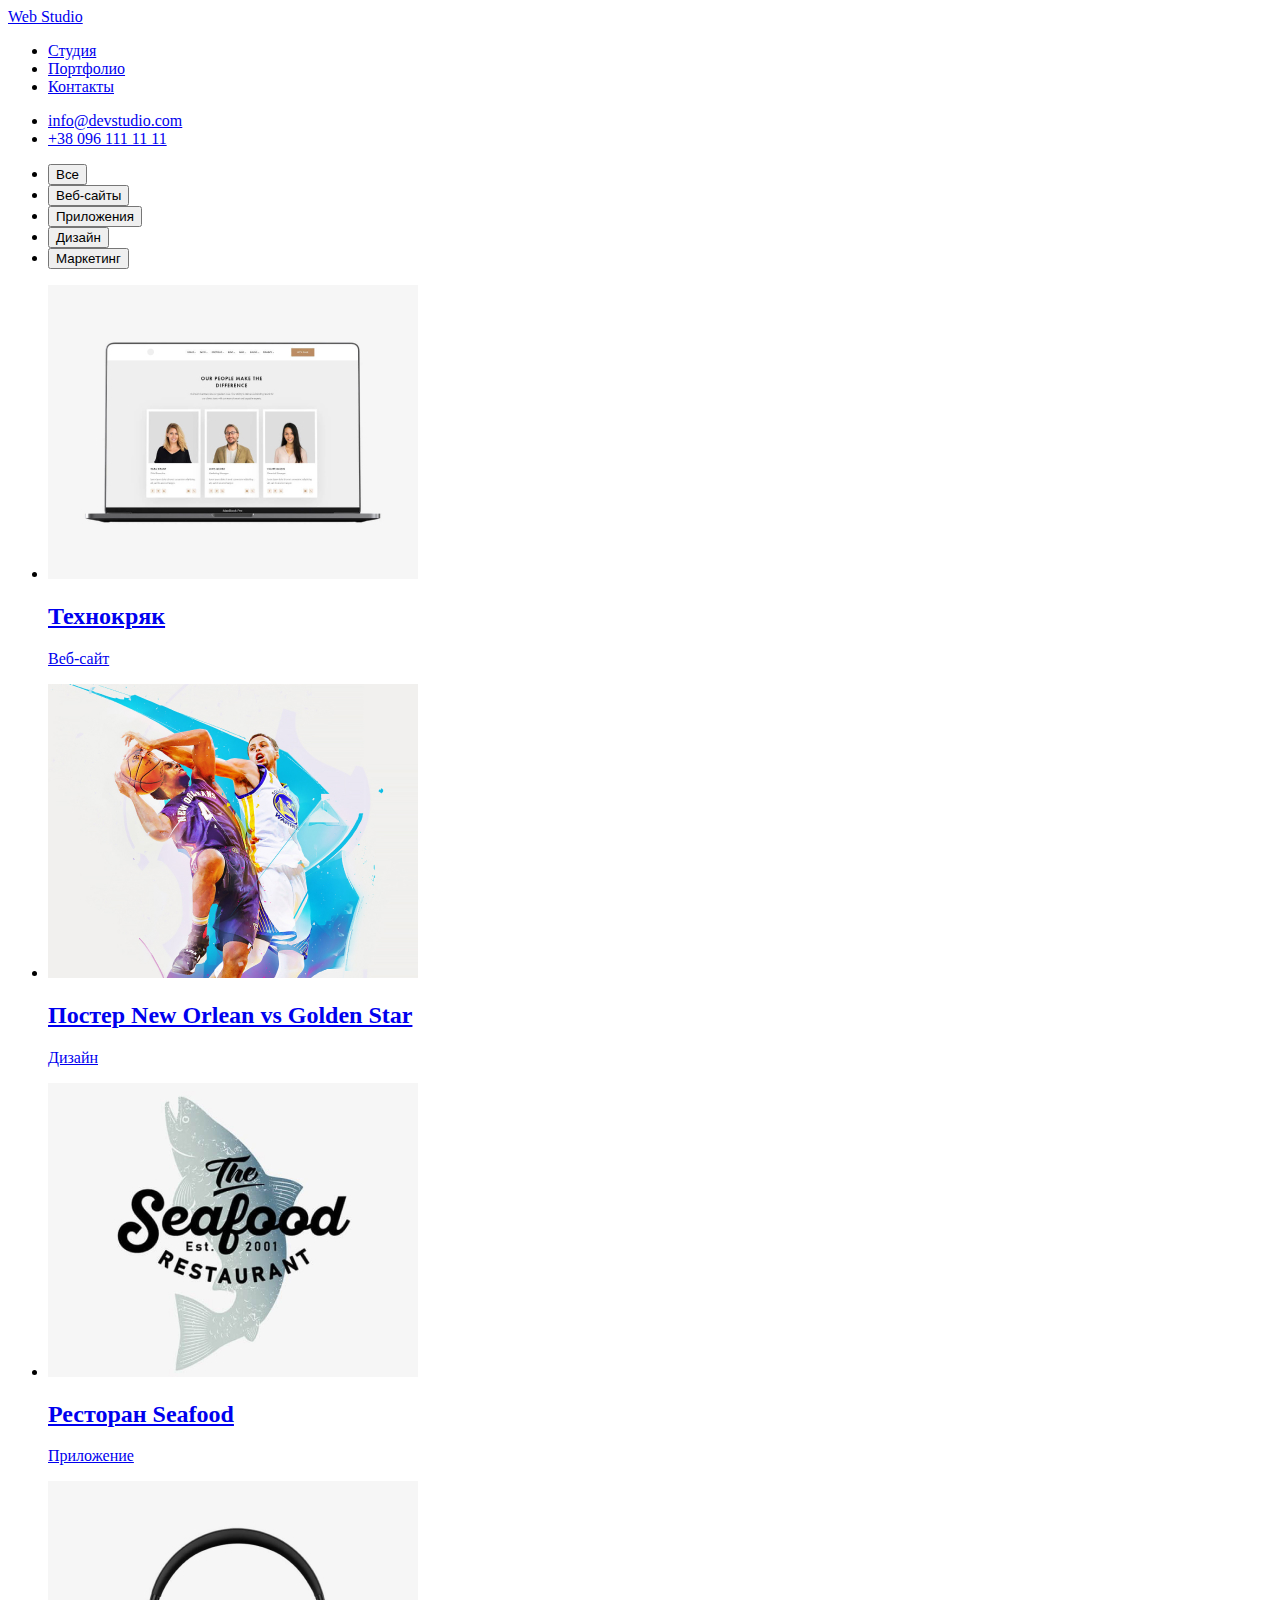
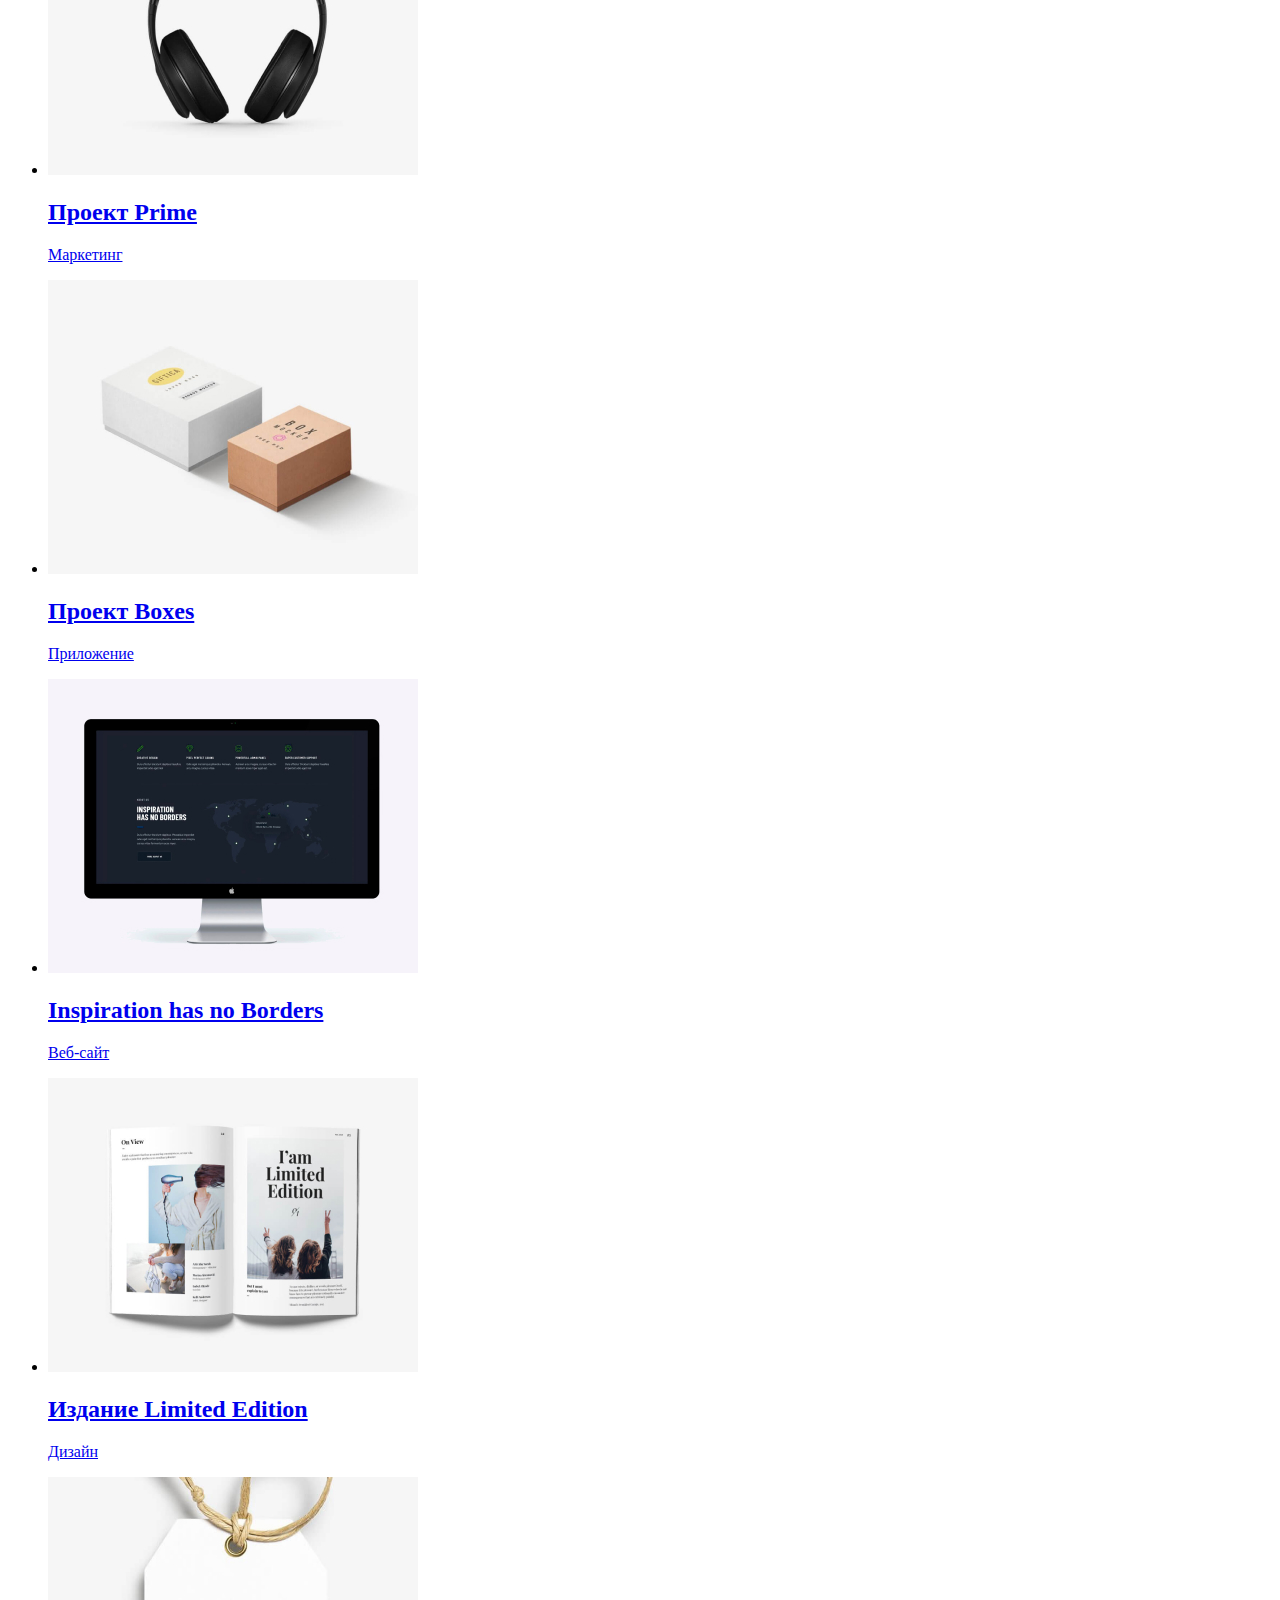
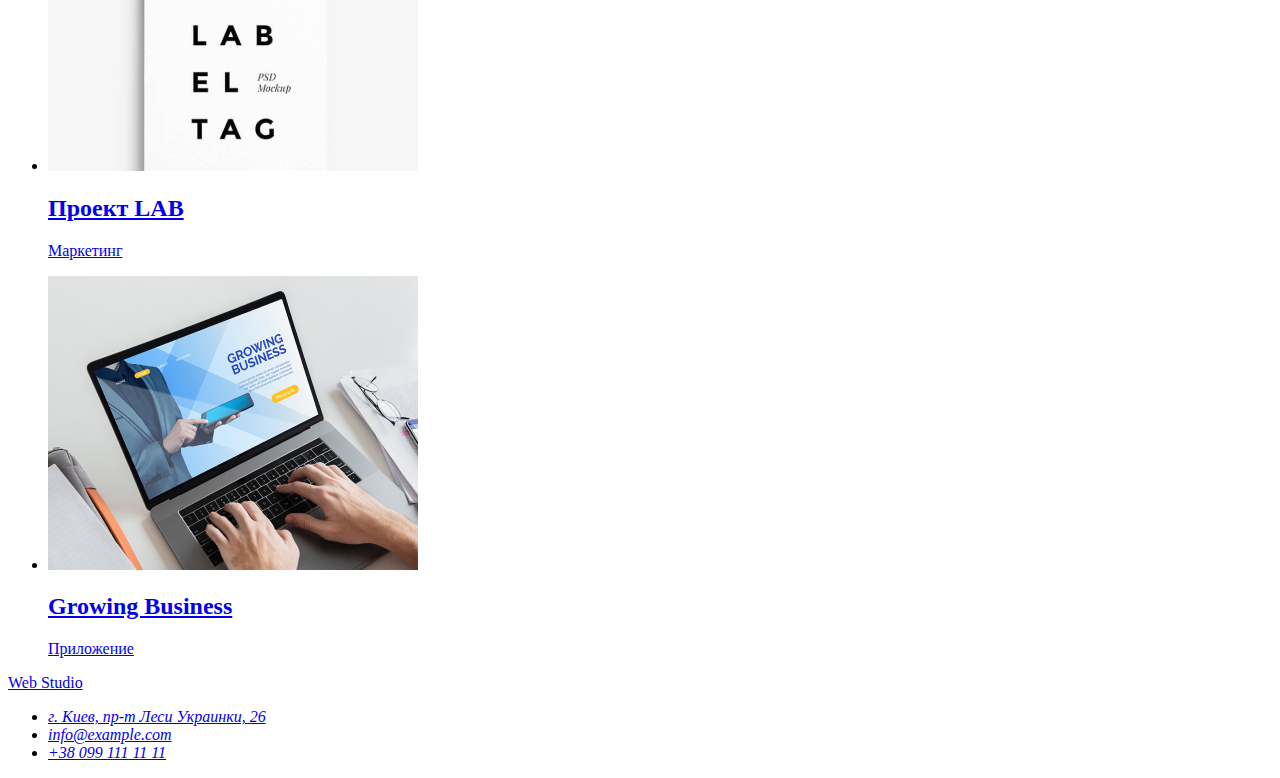
==== portfolio.html @ 4d4fcbd8 "Creates portfolio.html markup" ====
<!DOCTYPE html>
<html lang="en">
  <head>
    <meta charset="UTF-8" />
    <meta name="viewport" content="width=device-width, initial-scale=1.0" />
    <title>Portfolio</title>
  </head>
  <body>
    <!--Header-->
    <header>
      <nav>
        <a href="index.html">Web Studio</a>
        <ul>
          <li><a href="index.html">Студия</a></li>
          <li><a href="portfolio.html">Портфолио</a></li>
          <li><a href="#">Контакты</a></li>
        </ul>
      </nav>
      <ul>
        <li><a href="mailto:info@devstudio.com">info@devstudio.com</a></li>
        <li><a href="tel:+380961111111">+38 096 111 11 11</a></li>
      </ul>
    </header>
    <!--Main-->
    <main>
      <ul>
        <li><button type="button">Все</button></li>
        <li><button type="button">Веб-сайты</button></li>
        <li><button type="button">Приложения</button></li>
        <li><button type="button">Дизайн</button></li>
        <li><button type="button">Маркетинг</button></li>
      </ul>
      <ul>
        <li>
          <a href="#">
            <img
              src="images/portfolio/poster1.jpg"
              alt="Ноутбук с открытой страницей веб-сайта"
              width="370"
              height="294"
            />
            <h2>Технокряк</h2>
            <p>Веб-сайт</p>
          </a>
        </li>
        <li>
          <a href="#">
            <img
              src="images/portfolio/poster2.jpg"
              alt="Баскетболисты"
              width="370"
              height="294"
            />
            <h2>Постер New Orlean vs Golden Star</h2>
            <p>Дизайн</p>
          </a>
        </li>
        <li>
          <a href="#">
            <img
              src="images/portfolio/poster3.jpg"
              alt="Логотип ресторана"
              width="370"
              height="294"
            />
            <h2>Ресторан Seafood</h2>
            <p>Приложение</p>
          </a>
        </li>
        <li>
          <a href="#">
            <img
              src="images/portfolio/poster4.jpg"
              alt="Наушники"
              width="370"
              height="294"
            />
            <h2>Проект Prime</h2>
            <p>Маркетинг</p>
          </a>
        </li>
        <li>
          <a href="#">
            <img
              src="images/portfolio/poster5.jpg"
              alt="Две коробки"
              width="370"
              height="294"
            />
            <h2>Проект Boxes</h2>
            <p>Приложение</p>
          </a>
        </li>
        <li>
          <a href="#">
            <img
              src="images/portfolio/poster6.jpg"
              alt="Компьтер с открытой страницей веб-сайта"
              width="370"
              height="294"
            />
            <h2 lang="eng">Inspiration has no Borders</h2>
            <p>Веб-сайт</p>
          </a>
        </li>
        <li>
          <a href="#">
            <img
              src="images/portfolio/poster7.jpg"
              alt="Журнал"
              width="370"
              height="294"
            />
            <h2>Издание Limited Edition</h2>
            <p>Дизайн</p>
          </a>
        </li>
        <li>
          <a href="#">
            <img
              src="images/portfolio/poster8.jpg"
              alt="Логотип проекта"
              width="370"
              height="294"
            />
            <h2>Проект LAB</h2>
            <p>Маркетинг</p>
          </a>
        </li>
        <li>
          <a href="#">
            <img
              src="images/portfolio/poster9.jpg"
              alt="Пользователь за работой с приложением"
              width="370"
              height="294"
            />
            <h2 lang="en">Growing Business</h2>
            <p>Приложение</p>
          </a>
        </li>
      </ul>
    </main>
    <!--Footer-->
    <footer>
      <a href="index.html">Web Studio</a>
      <address>
        <ul>
          <li>
            <a
              href="https://goo.gl/maps/7gXkQdSNCJbNH52J9"
              target="_blank"
              rel="noreferrer noopener"
              >г. Киев, пр-т Леси Украинки, 26
            </a>
          </li>
          <li><a href="mailto:info@example.com">info@example.com</a></li>
          <li><a href="tel:+380991111111">+38 099 111 11 11</a></li>
        </ul>
      </address>
    </footer>
  </body>
</html>
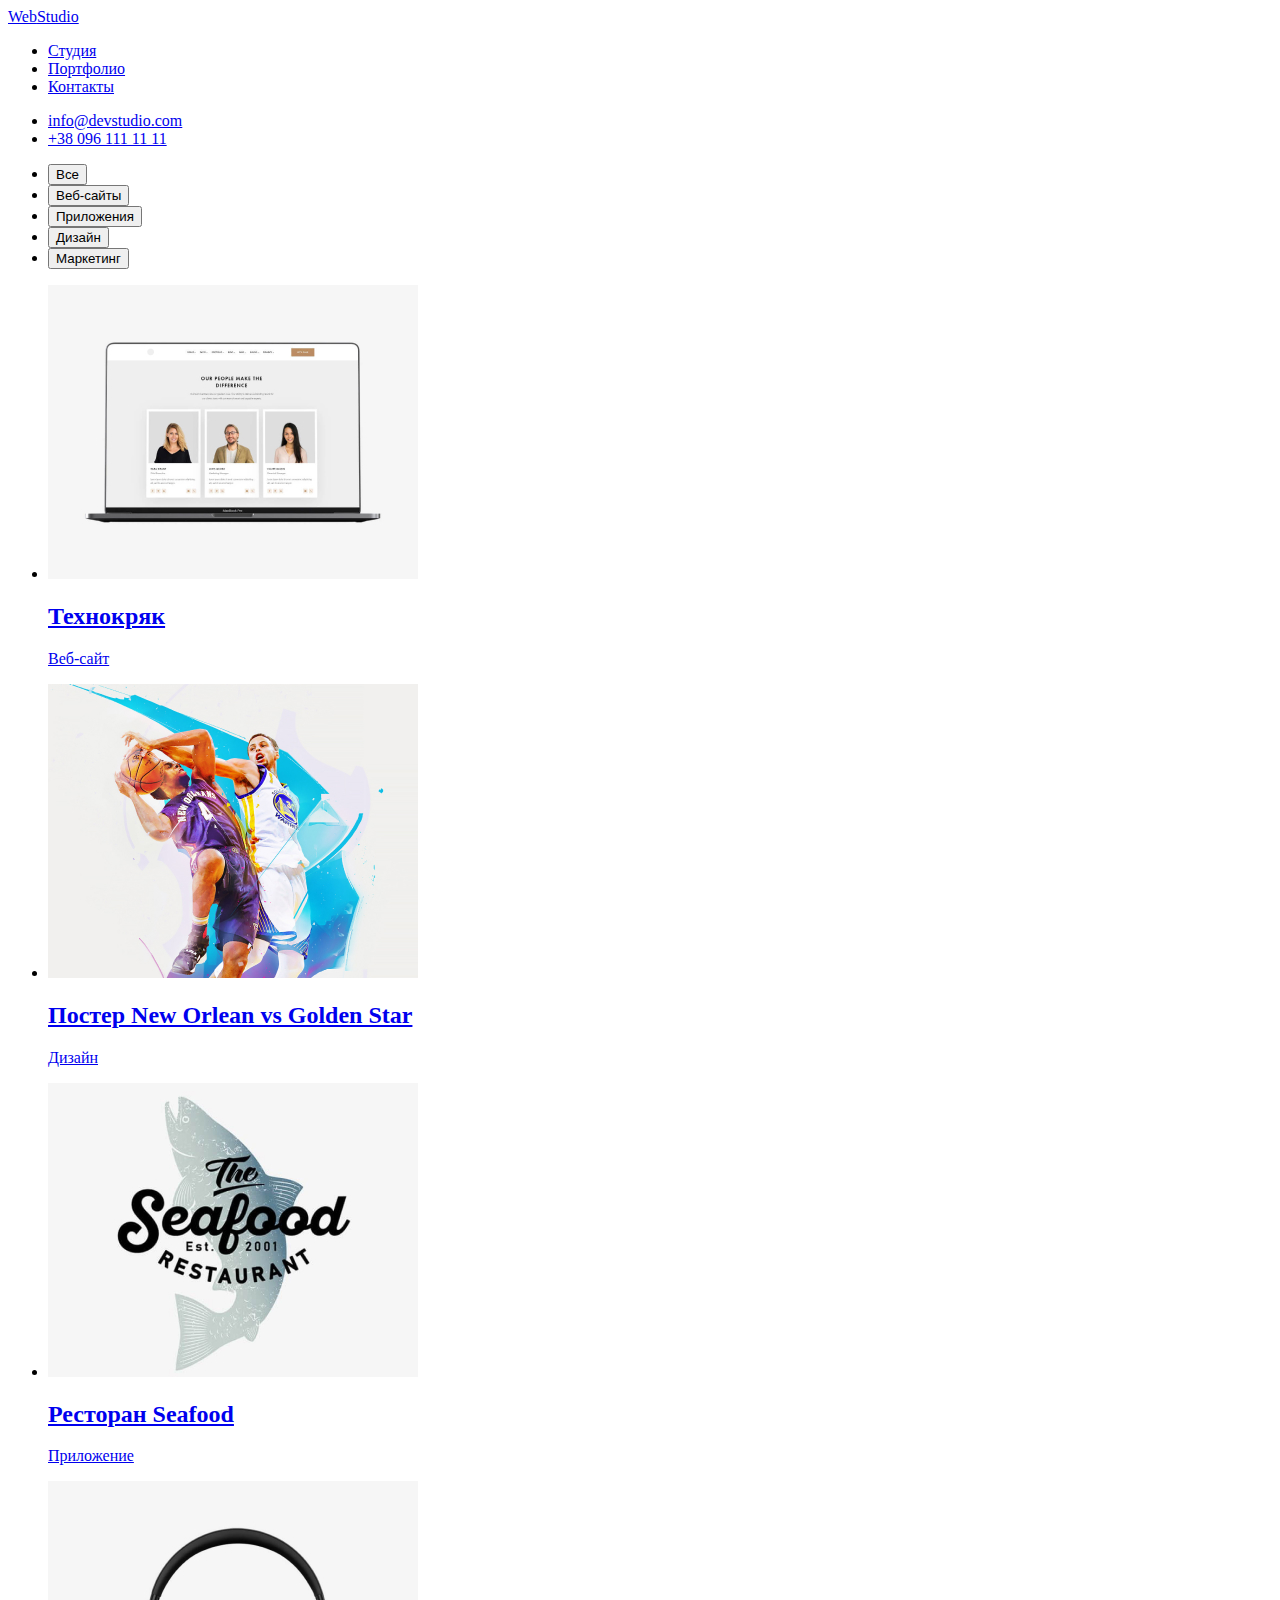
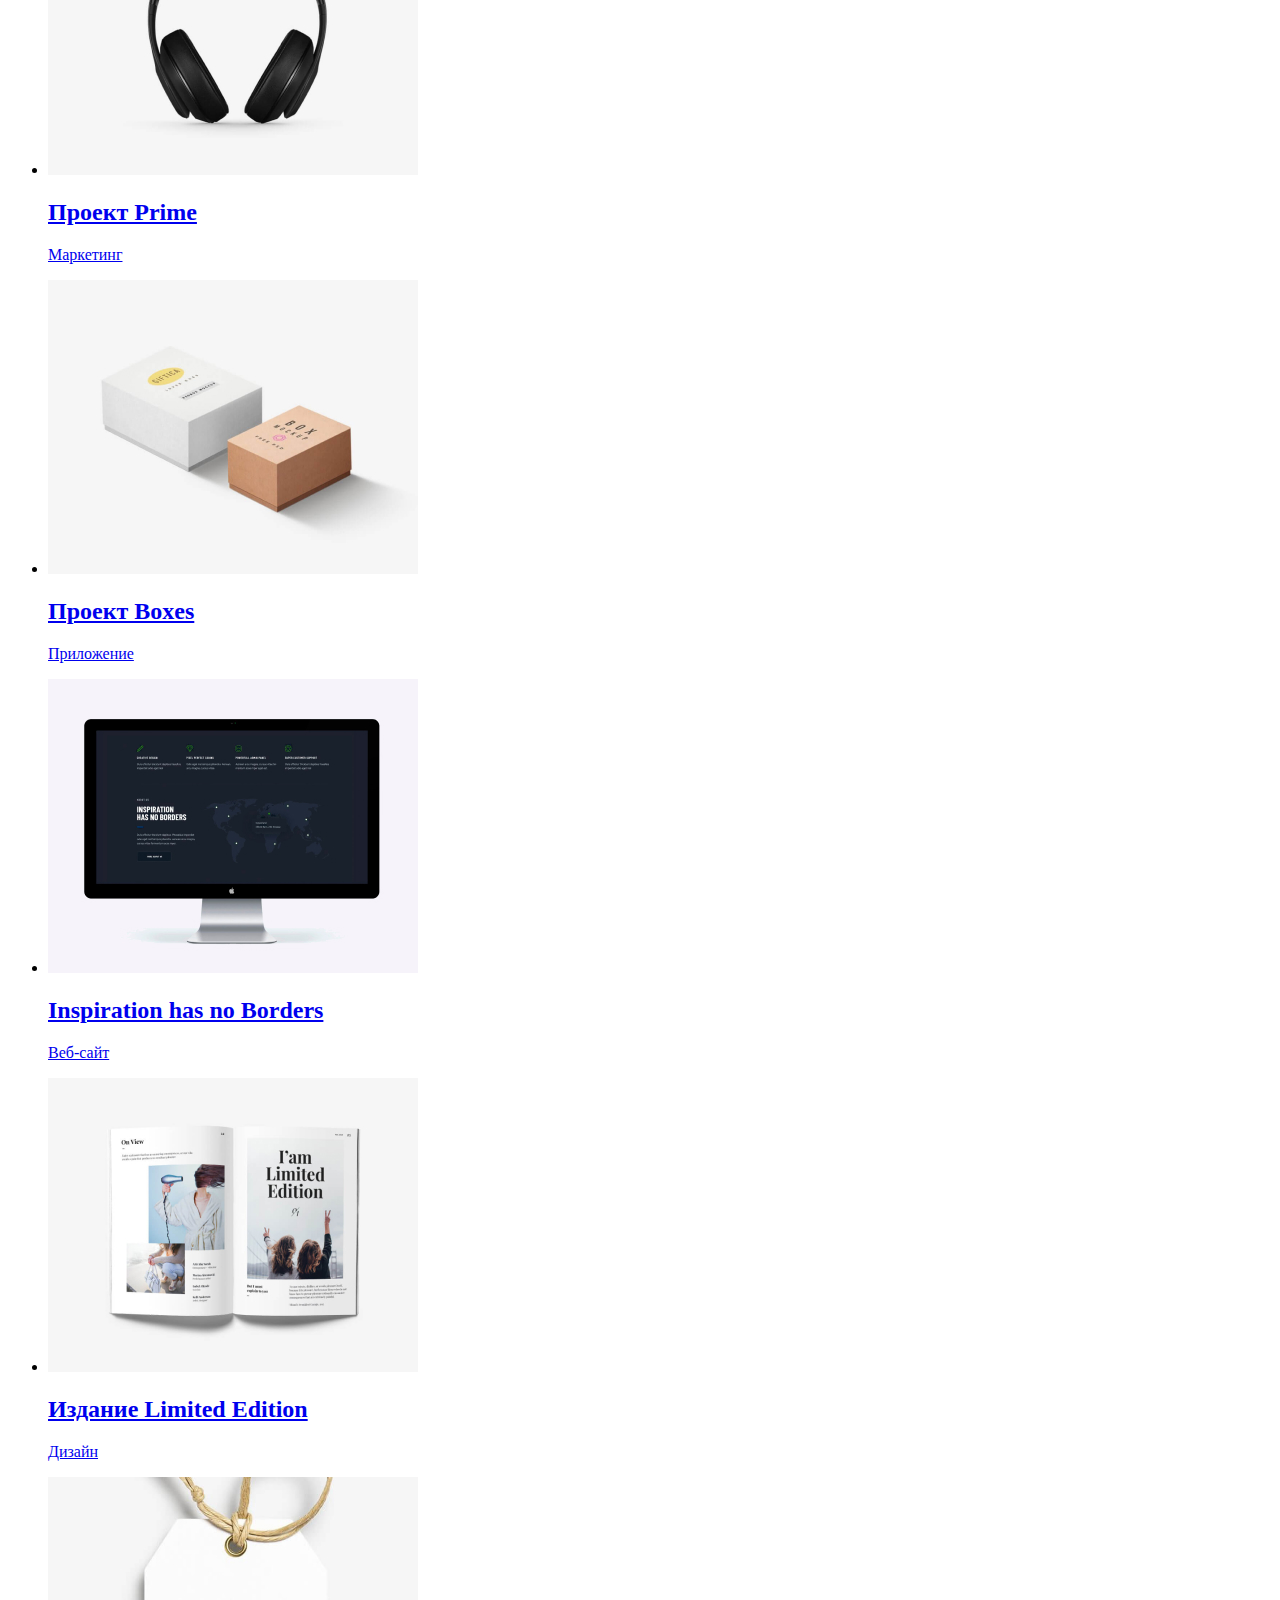
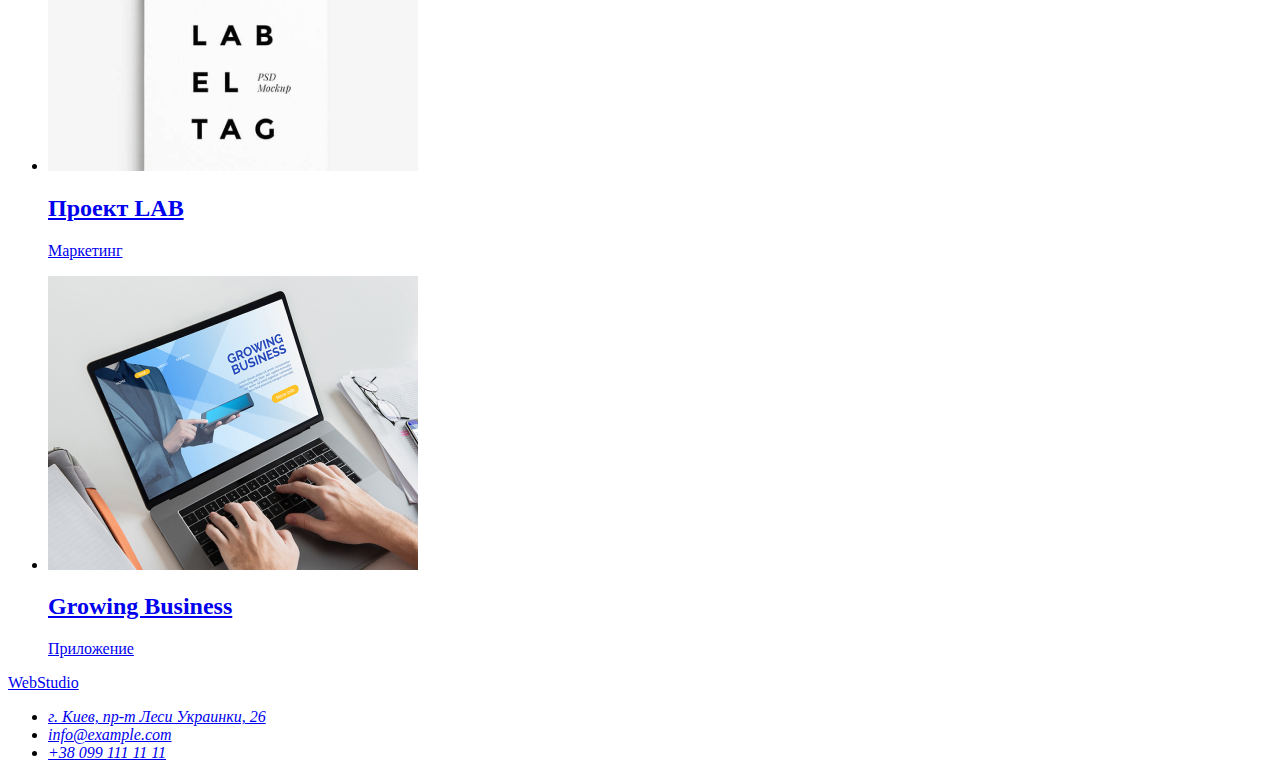
==== commit 32d698e8: "Creates classes to portfolio.html." ====
--- a/portfolio.html
+++ b/portfolio.html
@@ -4,158 +4,163 @@
     <meta charset="UTF-8" />
     <meta name="viewport" content="width=device-width, initial-scale=1.0" />
     <title>Portfolio</title>
+    <link rel="preconnect" href="https://fonts.gstatic.com">
+    <link href="https://fonts.googleapis.com/css2?family=Raleway:wght@700&family=Roboto:wght@400;500;700;900&display=swap" rel="stylesheet">
   </head>
   <body>
     <!--Header-->
-    <header>
-      <nav>
-        <a href="index.html">Web Studio</a>
-        <ul>
-          <li><a href="index.html">Студия</a></li>
-          <li><a href="portfolio.html">Портфолио</a></li>
-          <li><a href="#">Контакты</a></li>
+    <header class="header">
+      <nav class="site-nav">
+        <a class="logo" href="index.html"><span>Web</span>Studio</a>
+        <ul class="site-nav-list">
+          <li class="site-nav-list-item"><a href="index.html">Студия</a></li>
+          <li class="site-nav-list-item is-current"><a href=portfolio.html">Портфолио</a></li>
+          <li class="site-nav-list-item"><a href="#">Контакты</a></li>
         </ul>
       </nav>
-      <ul>
-        <li><a href="mailto:info@devstudio.com">info@devstudio.com</a></li>
-        <li><a href="tel:+380961111111">+38 096 111 11 11</a></li>
+      <ul class="contacts-list">
+        <li class="contact-mail"><a href="mailto:info@devstudio.com">info@devstudio.com</a></li>
+        <li class="contact-num"><a href="tel:+380961111111">+38 096 111 11 11</a></li>
       </ul>
     </header>
     <!--Main-->
     <main>
-      <ul>
-        <li><button type="button">Все</button></li>
-        <li><button type="button">Веб-сайты</button></li>
-        <li><button type="button">Приложения</button></li>
-        <li><button type="button">Дизайн</button></li>
-        <li><button type="button">Маркетинг</button></li>
-      </ul>
-      <ul>
-        <li>
-          <a href="#">
-            <img
-              src="images/portfolio/poster1.jpg"
-              alt="Ноутбук с открытой страницей веб-сайта"
-              width="370"
-              height="294"
-            />
-            <h2>Технокряк</h2>
-            <p>Веб-сайт</p>
-          </a>
-        </li>
-        <li>
-          <a href="#">
-            <img
-              src="images/portfolio/poster2.jpg"
-              alt="Баскетболисты"
-              width="370"
-              height="294"
-            />
-            <h2>Постер New Orlean vs Golden Star</h2>
-            <p>Дизайн</p>
-          </a>
-        </li>
-        <li>
-          <a href="#">
-            <img
-              src="images/portfolio/poster3.jpg"
-              alt="Логотип ресторана"
-              width="370"
-              height="294"
-            />
-            <h2>Ресторан Seafood</h2>
-            <p>Приложение</p>
-          </a>
-        </li>
-        <li>
-          <a href="#">
-            <img
-              src="images/portfolio/poster4.jpg"
-              alt="Наушники"
-              width="370"
-              height="294"
-            />
-            <h2>Проект Prime</h2>
-            <p>Маркетинг</p>
-          </a>
-        </li>
-        <li>
-          <a href="#">
-            <img
-              src="images/portfolio/poster5.jpg"
-              alt="Две коробки"
-              width="370"
-              height="294"
-            />
-            <h2>Проект Boxes</h2>
-            <p>Приложение</p>
-          </a>
-        </li>
-        <li>
-          <a href="#">
-            <img
-              src="images/portfolio/poster6.jpg"
-              alt="Компьтер с открытой страницей веб-сайта"
-              width="370"
-              height="294"
-            />
-            <h2 lang="eng">Inspiration has no Borders</h2>
-            <p>Веб-сайт</p>
-          </a>
-        </li>
-        <li>
-          <a href="#">
-            <img
-              src="images/portfolio/poster7.jpg"
-              alt="Журнал"
-              width="370"
-              height="294"
-            />
-            <h2>Издание Limited Edition</h2>
-            <p>Дизайн</p>
-          </a>
-        </li>
-        <li>
-          <a href="#">
-            <img
-              src="images/portfolio/poster8.jpg"
-              alt="Логотип проекта"
-              width="370"
-              height="294"
-            />
-            <h2>Проект LAB</h2>
-            <p>Маркетинг</p>
-          </a>
-        </li>
-        <li>
-          <a href="#">
-            <img
-              src="images/portfolio/poster9.jpg"
-              alt="Пользователь за работой с приложением"
-              width="370"
-              height="294"
-            />
-            <h2 lang="en">Growing Business</h2>
-            <p>Приложение</p>
-          </a>
-        </li>
-      </ul>
+      <!--Our examples of work-->
+      <section class="section">
+        <ul class="selector-list">
+          <li><button class="button selector" type="button">Все</button></li>
+          <li><button class="button selector" type="button">Веб-сайты</button></li>
+          <li><button class="button selector" type="button">Приложения</button></li>
+          <li><button class="button selector"type="button">Дизайн</button></li>
+          <li><button class="button selector" type="button">Маркетинг</button></li>
+        </ul>
+        <ul class="examples-list">
+          <li class="examples">
+            <a class="examples-link" href="#">
+              <img
+                src="images/portfolio/poster1.jpg"
+                alt="Ноутбук с открытой страницей веб-сайта"
+                width="370"
+                height="294"
+              />
+              <h2 class="examples-title">Технокряк</h2>
+              <p class="examples-desc">Веб-сайт</p>
+            </a>
+          </li>
+          <li class="examples">
+            <a class="examples-link" href="#">
+              <img
+                src="images/portfolio/poster2.jpg"
+                alt="Баскетболисты"
+                width="370"
+                height="294"
+              />
+              <h2 class="examples-title">Постер New Orlean vs Golden Star</h2>
+              <p class="examples-desc">Дизайн</p>
+            </a>
+          </li>
+          <li class="examples">
+            <a class="examples-link" href="#">
+              <img
+                src="images/portfolio/poster3.jpg"
+                alt="Логотип ресторана"
+                width="370"
+                height="294"
+              />
+              <h2 class="examples-title">Ресторан Seafood</h2>
+              <p class="examples-desc">Приложение</p>
+            </a>
+          </li>
+          <li class="examples">
+            <a class="examples-link" href="#">
+              <img
+                src="images/portfolio/poster4.jpg"
+                alt="Наушники"
+                width="370"
+                height="294"
+              />
+              <h2 class="examples-title">Проект Prime</h2>
+              <p class="examples-desc">Маркетинг</p>
+            </a>
+          </li>
+          <li class="examples">
+            <a class="examples-link" href="#">
+              <img
+                src="images/portfolio/poster5.jpg"
+                alt="Две коробки"
+                width="370"
+                height="294"
+              />
+              <h2 class="examples-title">Проект Boxes</h2>
+              <p class="examples-desc">Приложение</p>
+            </a>
+          </li>
+          <li class="examples">
+            <a class="examples-link" href="#">
+              <img
+                src="images/portfolio/poster6.jpg"
+                alt="Компьтер с открытой страницей веб-сайта"
+                width="370"
+                height="294"
+              />
+              <h2 class="examples-title" lang="eng">Inspiration has no Borders</h2>
+              <p class="examples-desc">Веб-сайт</p>
+            </a>
+          </li>
+          <li class="examples">
+            <a class="examples-link" href="#">
+              <img
+                src="images/portfolio/poster7.jpg"
+                alt="Журнал"
+                width="370"
+                height="294"
+              />
+              <h2 class="examples-title">Издание Limited Edition</h2>
+              <p class="examples-desc">Дизайн</p>
+            </a>
+          </li>
+          <li class="examples">
+            <a class="examples-link" href="#">
+              <img
+                src="images/portfolio/poster8.jpg"
+                alt="Логотип проекта"
+                width="370"
+                height="294"
+              />
+              <h2 class="examples-title">Проект LAB</h2>
+              <p class="examples-desc">Маркетинг</p>
+            </a>
+          </li>
+          <li class="examples">
+            <a class="examples-link" href="#">
+              <img
+                src="images/portfolio/poster9.jpg"
+                alt="Пользователь за работой с приложением"
+                width="370"
+                height="294"
+              />
+              <h2 class="examples-title" lang="en">Growing Business</h2>
+              <p class="examples-desc">Приложение</p>
+            </a>
+          </li>
+        </ul>
+      </section>
     </main>
     <!--Footer-->
-    <footer>
-      <a href="index.html">Web Studio</a>
-      <address>
-        <ul>
-          <li>
+    <footer class="footer">
+      <a class="logo footer-logo" href="index.html"><span>Web</span>Studio</a>
+      <address class="address">
+        <ul class="contacts-info">
+          <li class="location">
             <a
               href="https://goo.gl/maps/7gXkQdSNCJbNH52J9"
               target="_blank"
               rel="noreferrer noopener"
-              >г. Киев, пр-т Леси Украинки, 26
-            </a>
+              >г. Киев, пр-т Леси Украинки, 26</a
+            >
           </li>
-          <li><a href="mailto:info@example.com">info@example.com</a></li>
-          <li><a href="tel:+380991111111">+38 099 111 11 11</a></li>
+          <li class="mail"><a href="mailto:info@example.com">info@example.com</a></li>
+          <li class="contact-tel"><a href="tel:+380991111111">+38 099 111 11 11</a></li>
         </ul>
       </address>
     </footer>
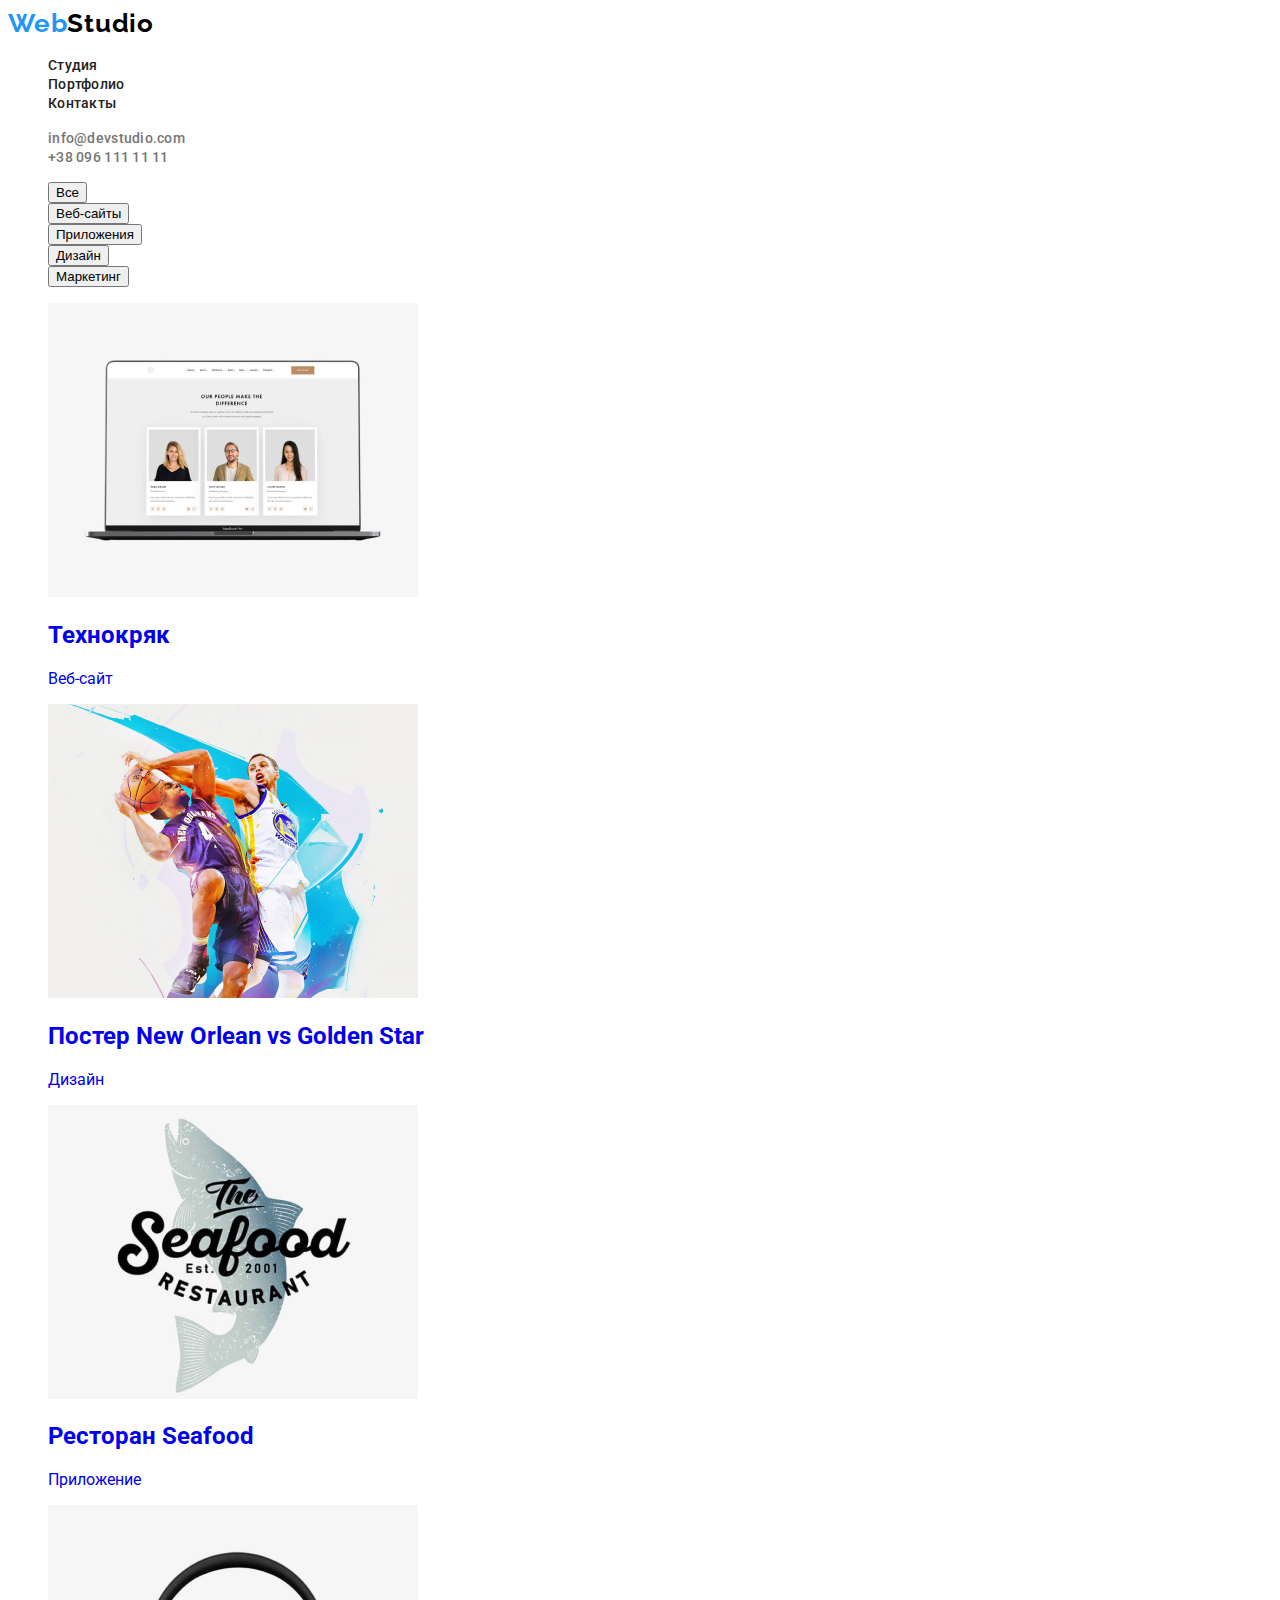
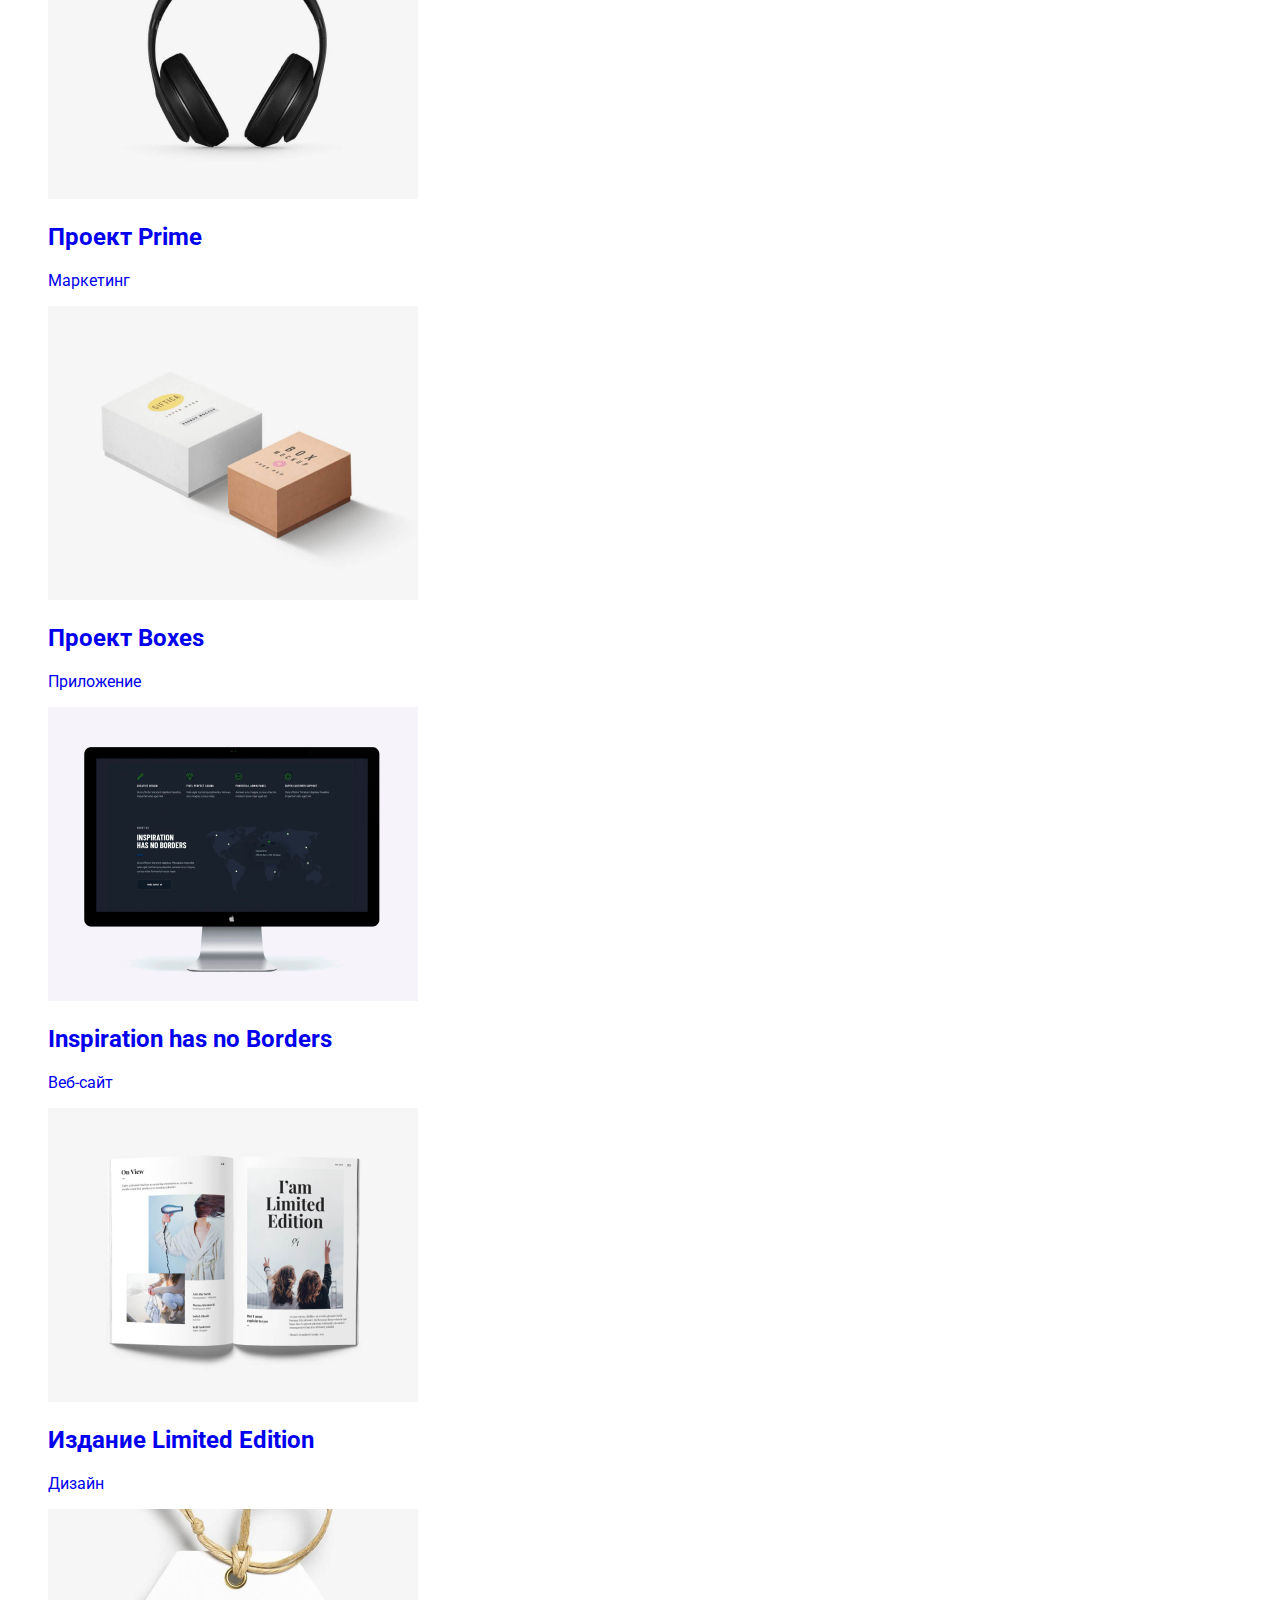
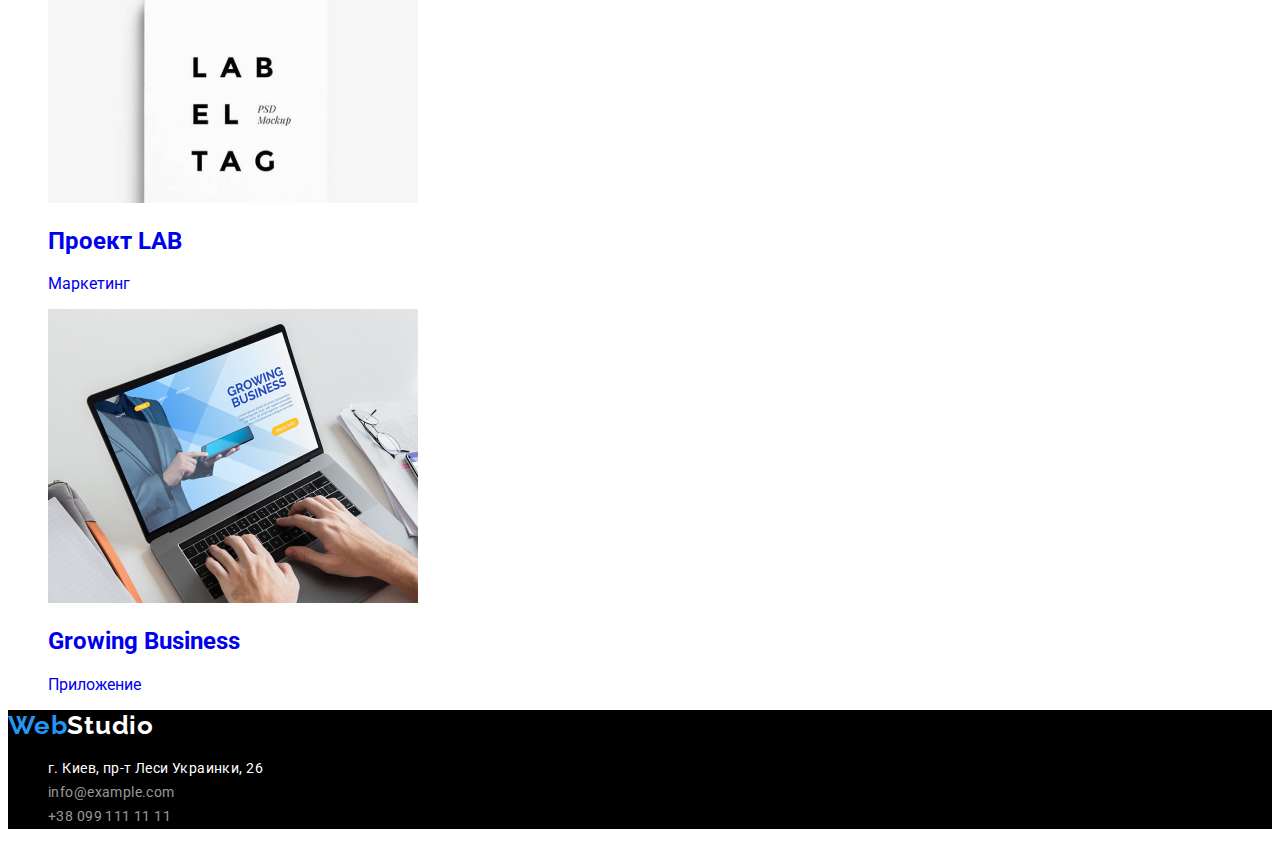
==== commit 9c70fbc3: "Adds styles for html" ====
--- a/portfolio.html
+++ b/portfolio.html
@@ -4,8 +4,12 @@
     <meta charset="UTF-8" />
     <meta name="viewport" content="width=device-width, initial-scale=1.0" />
     <title>Portfolio</title>
-    <link rel="preconnect" href="https://fonts.gstatic.com">
-    <link href="https://fonts.googleapis.com/css2?family=Raleway:wght@700&family=Roboto:wght@400;500;700;900&display=swap" rel="stylesheet">
+    <link rel="preconnect" href="https://fonts.gstatic.com" />
+    <link
+      href="https://fonts.googleapis.com/css2?family=Raleway:wght@700&family=Roboto:wght@400;500;700;900&display=swap"
+      rel="stylesheet"
+    />
+    <link rel="stylesheet" href="css/styles.css" />
   </head>
   <body>
     <!--Header-->
@@ -13,14 +17,14 @@
       <nav class="site-nav">
         <a class="logo" href="index.html"><span>Web</span>Studio</a>
         <ul class="site-nav-list">
-          <li class="site-nav-list-item"><a href="index.html">Студия</a></li>
-          <li class="site-nav-list-item is-current"><a href=portfolio.html">Портфолио</a></li>
-          <li class="site-nav-list-item"><a href="#">Контакты</a></li>
+          <li class="site-nav-list-item"><a href="index.html" class="site-nav-link">Студия</a></li>
+          <li class="site-nav-list-item"><a href="portfolio.html" class="site-nav-link is-current">Портфолио</a></li>
+          <li class="site-nav-list-item"><a href="#" class="site-nav-link">Контакты</a></li>
         </ul>
       </nav>
       <ul class="contacts-list">
-        <li class="contact-mail"><a href="mailto:info@devstudio.com">info@devstudio.com</a></li>
-        <li class="contact-num"><a href="tel:+380961111111">+38 096 111 11 11</a></li>
+        <li><a href="mailto:info@devstudio.com" class="contact-mail">info@devstudio.com</a></li>
+        <li><a href="tel:+380961111111" class="contact-num">+38 096 111 11 11</a></li>
       </ul>
     </header>
     <!--Main-->
@@ -28,15 +32,21 @@
       <!--Our examples of work-->
       <section class="section">
         <ul class="selector-list">
-          <li><button class="button selector" type="button">Все</button></li>
-          <li><button class="button selector" type="button">Веб-сайты</button></li>
-          <li><button class="button selector" type="button">Приложения</button></li>
-          <li><button class="button selector"type="button">Дизайн</button></li>
-          <li><button class="button selector" type="button">Маркетинг</button></li>
+          <li><button class="button-selector" type="button">Все</button></li>
+          <li>
+            <button class="button-selector" type="button">Веб-сайты</button>
+          </li>
+          <li>
+            <button class="button-selector" type="button">Приложения</button>
+          </li>
+          <li><button class="button-selector" type="button">Дизайн</button></li>
+          <li>
+            <button class="button-selector" type="button">Маркетинг</button>
+          </li>
         </ul>
         <ul class="examples-list">
           <li class="examples">
-            <a class="examples-link" href="#">
+            <a href="#" class="examples-link">
               <img
                 src="images/portfolio/poster1.jpg"
                 alt="Ноутбук с открытой страницей веб-сайта"
@@ -48,7 +58,7 @@
             </a>
           </li>
           <li class="examples">
-            <a class="examples-link" href="#">
+            <a href="#" class="examples-link">
               <img
                 src="images/portfolio/poster2.jpg"
                 alt="Баскетболисты"
@@ -60,7 +70,7 @@
             </a>
           </li>
           <li class="examples">
-            <a class="examples-link" href="#">
+            <a href="#" class="examples-link">
               <img
                 src="images/portfolio/poster3.jpg"
                 alt="Логотип ресторана"
@@ -72,7 +82,7 @@
             </a>
           </li>
           <li class="examples">
-            <a class="examples-link" href="#">
+            <a href="#" class="examples-link">
               <img
                 src="images/portfolio/poster4.jpg"
                 alt="Наушники"
@@ -84,7 +94,7 @@
             </a>
           </li>
           <li class="examples">
-            <a class="examples-link" href="#">
+            <a href="#" class="examples-link">
               <img
                 src="images/portfolio/poster5.jpg"
                 alt="Две коробки"
@@ -96,19 +106,21 @@
             </a>
           </li>
           <li class="examples">
-            <a class="examples-link" href="#">
+            <a href="#" class="examples-link">
               <img
                 src="images/portfolio/poster6.jpg"
                 alt="Компьтер с открытой страницей веб-сайта"
                 width="370"
                 height="294"
               />
-              <h2 class="examples-title" lang="eng">Inspiration has no Borders</h2>
+              <h2 class="examples-title" lang="eng">
+                Inspiration has no Borders
+              </h2>
               <p class="examples-desc">Веб-сайт</p>
             </a>
           </li>
           <li class="examples">
-            <a class="examples-link" href="#">
+            <a href="#" class="examples-link">
               <img
                 src="images/portfolio/poster7.jpg"
                 alt="Журнал"
@@ -120,7 +132,7 @@
             </a>
           </li>
           <li class="examples">
-            <a class="examples-link" href="#">
+            <a href="# " class="examples-link">
               <img
                 src="images/portfolio/poster8.jpg"
                 alt="Логотип проекта"
@@ -132,7 +144,7 @@
             </a>
           </li>
           <li class="examples">
-            <a class="examples-link" href="#">
+            <a href="#" class="examples-link">
               <img
                 src="images/portfolio/poster9.jpg"
                 alt="Пользователь за работой с приложением"
@@ -148,19 +160,20 @@
     </main>
     <!--Footer-->
     <footer class="footer">
-      <a class="logo footer-logo" href="index.html"><span>Web</span>Studio</a>
+      <a href="index.html" class="logo footer-logo"><span>Web</span>Studio</a>
       <address class="address">
         <ul class="contacts-info">
-          <li class="location">
+          <li>
             <a
               href="https://goo.gl/maps/7gXkQdSNCJbNH52J9"
               target="_blank"
               rel="noreferrer noopener"
+              class="location"
               >г. Киев, пр-т Леси Украинки, 26</a
             >
           </li>
-          <li class="mail"><a href="mailto:info@example.com">info@example.com</a></li>
-          <li class="contact-tel"><a href="tel:+380991111111">+38 099 111 11 11</a></li>
+          <li><a href="mailto:info@example.com" class="contact-item">info@example.com</a></li>
+          <li><a href="tel:+380991111111" class="contact-item">+38 099 111 11 11</a></li>
         </ul>
       </address>
     </footer>
--- a/css/styles.css
+++ b/css/styles.css
@@ -0,0 +1,194 @@
+:root {
+  --main-font: 'Roboto', sans-serif;
+  --secondary-font: 'Raleway', sans-serif;
+  --main-text-color: #212121;
+  --secondary-text-color: #757575;
+  --accent-color: #2196f3;
+}
+
+/*================================================BODY=================================================*/
+body {
+  font-family: var(--main-font);
+  font-style: normal;
+}
+
+body a {
+  text-decoration: none;
+}
+
+body li {
+  list-style-type: none;
+}
+
+/*================================================COMPONENTS===============================================*/
+
+.section-title {
+  font-family: var(--main-font);
+  font-weight: 700;
+  font-size: 36px;
+  line-height: 1.17;
+  text-align: center;
+  letter-spacing: 0.03em;
+  color: var(--main-text-color);
+}
+
+/*================================================HEADER===============================================*/
+.logo {
+  font-family: var(--secondary-font);
+  font-weight: 700;
+  font-size: 26px;
+  line-height: 1.19;
+  letter-spacing: 0.03em;
+  color: #000000;
+}
+
+.logo > span {
+  color: var(--accent-color);
+}
+
+.site-nav-link {
+  font-family: var(--main-font);
+  font-weight: 500;
+  font-size: 14px;
+  line-height: 1.14;
+  letter-spacing: 0.02em;
+  color: var(--main-text-color);
+}
+
+.is-current:hover,
+.is-current:focus,
+.contact-mail:hover,
+.contact-mail:focus {
+  color: var(--accent-color);
+}
+
+.contact-mail,
+.contact-num {
+  font-family: var(--main-font);
+  font-weight: 500;
+  font-size: 14px;
+  line-height: 1.14;
+  letter-spacing: 0.02em;
+  color: var(--secondary-text-color);
+}
+
+/*======================================================HERO====================================*/
+.hero-title {
+  font-family: var(--main-font);
+  font-weight: 900;
+  font-size: 44px;
+  line-height: 1.36;
+  text-align: center;
+  letter-spacing: 0.06em;
+  text-transform: uppercase;
+  color: #ffffff;
+  /*background-color: #212121;*/
+}
+
+.button {
+  font-family: var(--main-font);
+  font-weight: 700;
+  font-size: 16px;
+  line-height: 1.87;
+  text-align: center;
+  letter-spacing: 0.06em;
+  color: #ffffff;
+  background-color: var(--accent-color);
+}
+
+/*======================================================FEATURES====================================*/
+
+.visually-hidden {
+  position: absolute;
+  width: 1px;
+  height: 1px;
+  margin: -1px;
+  border: 0;
+  padding: 0;
+
+  white-space: nowrap;
+  clip-path: inset(100%);
+  clip: rect(0 0 0 0);
+  overflow: hidden;
+}
+
+.features-title {
+  font-family: var(--main-font);
+  font-weight: 700;
+  font-size: 14px;
+  line-height: 1.14;
+  letter-spacing: 0.03em;
+  text-transform: uppercase;
+  color: var(--main-text-color);
+}
+
+.features-description {
+  font-family: var(--main-font);
+  font-weight: 400;
+  font-size: 14px;
+  line-height: 1.71;
+  letter-spacing: 0.03em;
+  color: var(--secondary-text-color);
+}
+
+/*=====================================================WHAT WE ARE DOING====================================*/
+
+/*=====================================================OUR TEAM====================================*/
+.employees-title {
+  font-family: var(--main-font);
+  font-weight: 500;
+  font-size: 16px;
+  line-height: 1.19;
+  text-align: center;
+  letter-spacing: 0.03em;
+  color: var(--main-font);
+}
+
+.employees-desc {
+  font-family: var(--main-font);
+  font-weight: 400;
+  font-size: 16px;
+  line-height: 1.19;
+  text-align: center;
+  letter-spacing: 0.03em;
+  color: var(--secondary-text-color);
+}
+
+/*=====================================================FOOTER====================================*/
+.footer {
+  background-color: #000000;
+}
+.footer-logo {
+  font-family: var(--secondary-font);
+  font-weight: 700;
+  font-size: 26px;
+  line-height: 1.19;
+  letter-spacing: 0.03em;
+  color: #ffffff;
+}
+
+.footer-logo > span {
+  color: var(--accent-color);
+}
+
+.address {
+    font-style: normal;
+}
+
+.location {
+  font-family: var(--main-font);
+  font-weight: 400;
+  font-size: 14px;
+  line-height: 1.71;
+  letter-spacing: 0.03em;
+  color: #ffffff;
+}
+
+.contact-item {
+  font-family: var(--main-font);
+  font-weight: 400;
+  font-size: 14px;
+  line-height: 1.71;
+  letter-spacing: 0.03em;
+  color: rgba(255, 255, 255, 0.6);
+}
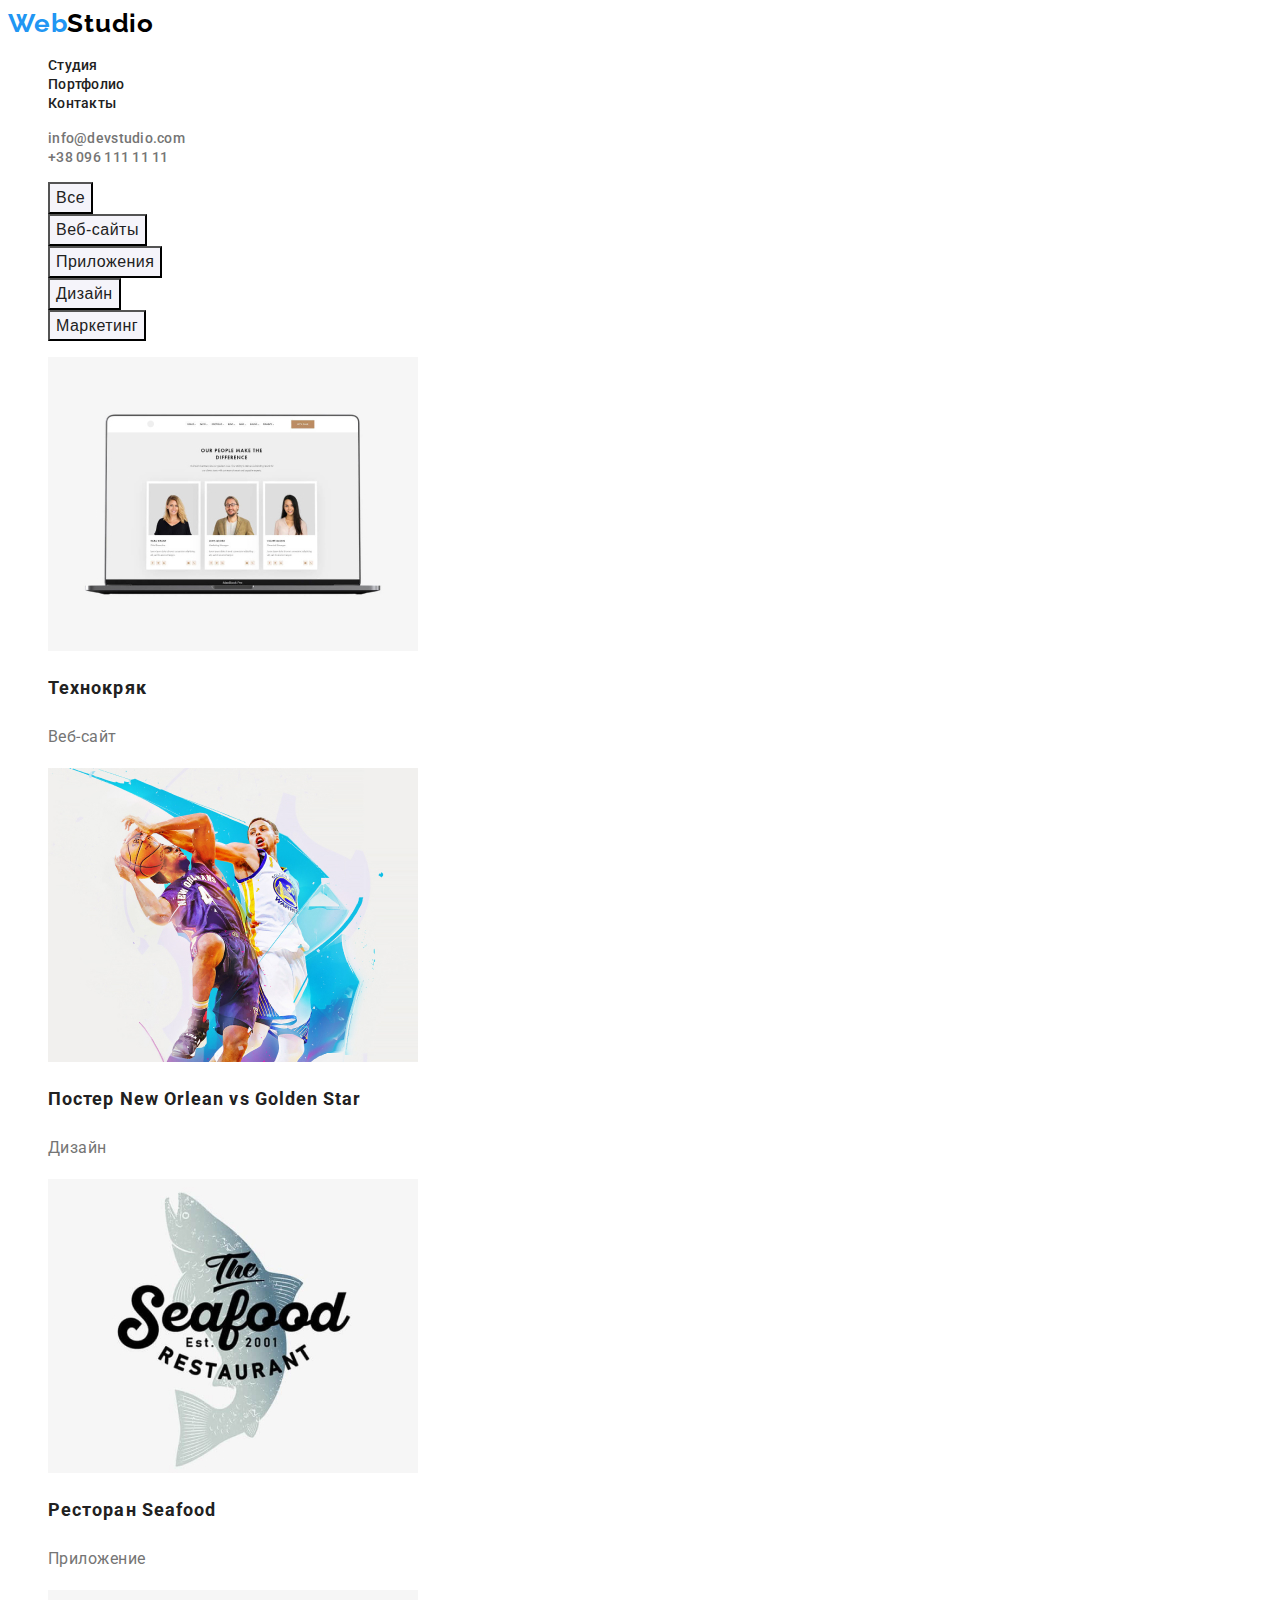
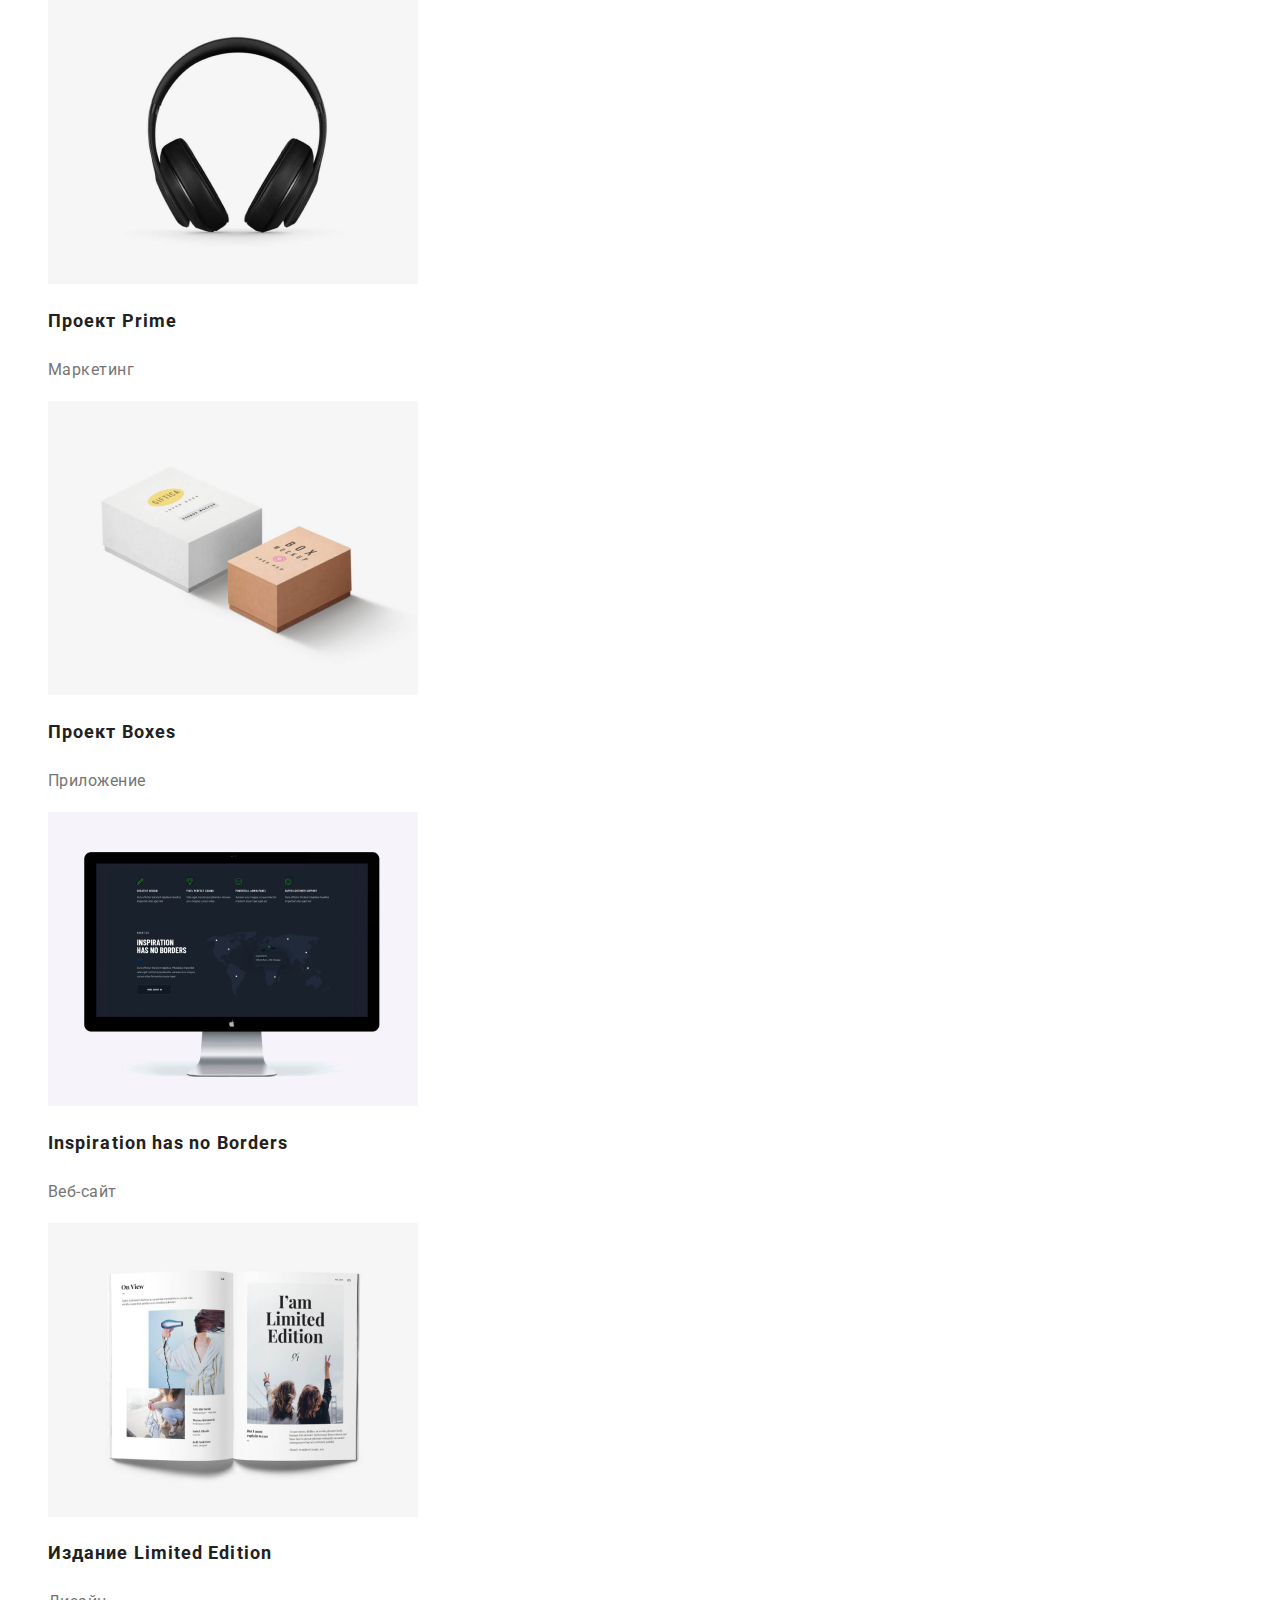
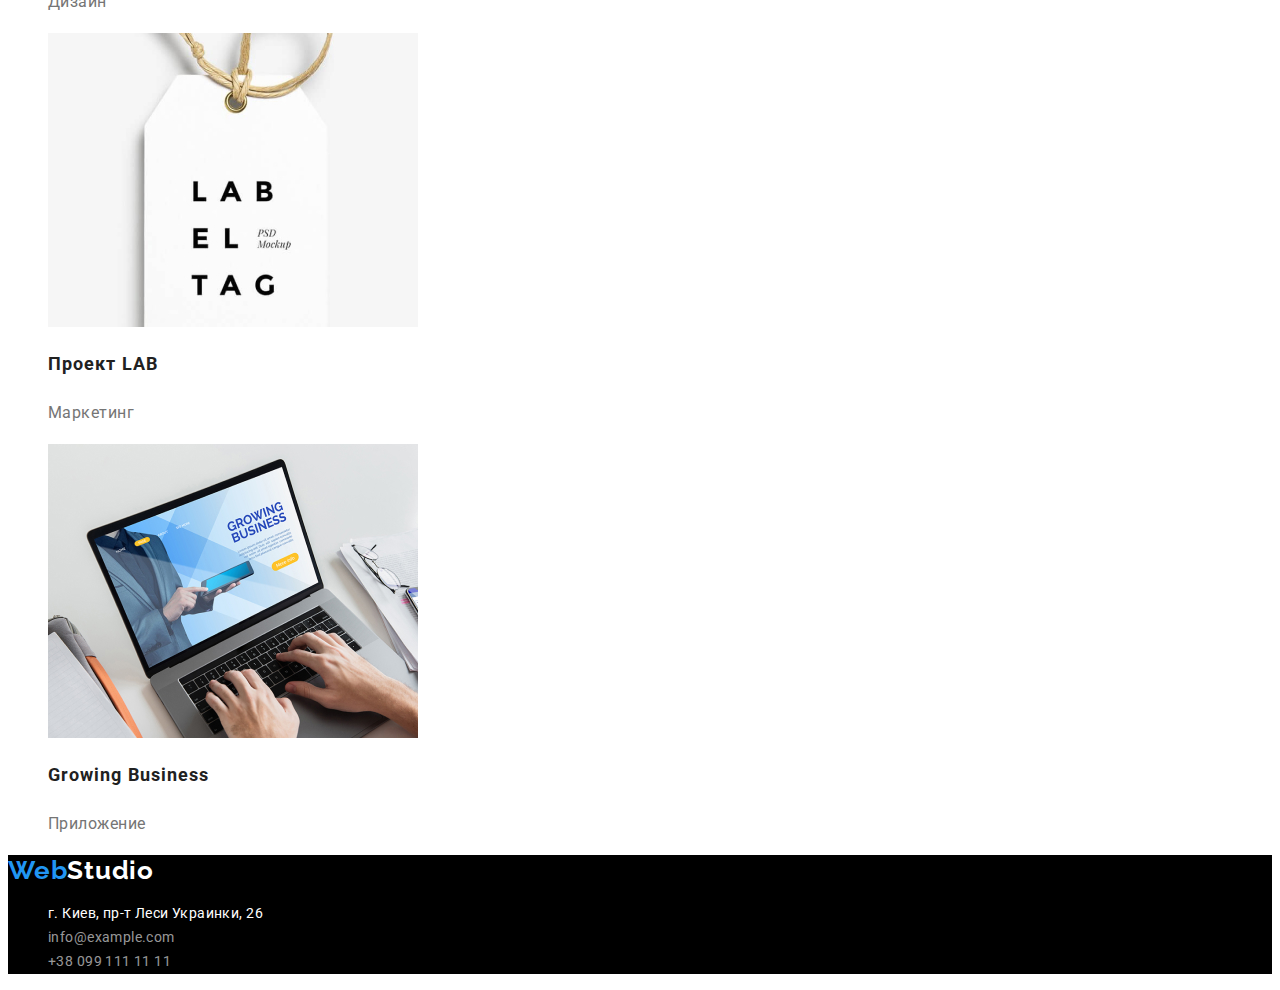
==== commit e6042f64: "Adds styles for portfolio. html" ====
--- a/portfolio.html
+++ b/portfolio.html
@@ -17,14 +17,28 @@
       <nav class="site-nav">
         <a class="logo" href="index.html"><span>Web</span>Studio</a>
         <ul class="site-nav-list">
-          <li class="site-nav-list-item"><a href="index.html" class="site-nav-link">Студия</a></li>
-          <li class="site-nav-list-item"><a href="portfolio.html" class="site-nav-link is-current">Портфолио</a></li>
-          <li class="site-nav-list-item"><a href="#" class="site-nav-link">Контакты</a></li>
+          <li class="site-nav-list-item">
+            <a href="index.html" class="site-nav-link">Студия</a>
+          </li>
+          <li class="site-nav-list-item">
+            <a href="portfolio.html" class="site-nav-link is-current"
+              >Портфолио</a
+            >
+          </li>
+          <li class="site-nav-list-item">
+            <a href="#" class="site-nav-link">Контакты</a>
+          </li>
         </ul>
       </nav>
       <ul class="contacts-list">
-        <li><a href="mailto:info@devstudio.com" class="contact-mail">info@devstudio.com</a></li>
-        <li><a href="tel:+380961111111" class="contact-num">+38 096 111 11 11</a></li>
+        <li>
+          <a href="mailto:info@devstudio.com" class="contact-mail"
+            >info@devstudio.com</a
+          >
+        </li>
+        <li>
+          <a href="tel:+380961111111" class="contact-num">+38 096 111 11 11</a>
+        </li>
       </ul>
     </header>
     <!--Main-->
@@ -172,8 +186,16 @@
               >г. Киев, пр-т Леси Украинки, 26</a
             >
           </li>
-          <li><a href="mailto:info@example.com" class="contact-item">info@example.com</a></li>
-          <li><a href="tel:+380991111111" class="contact-item">+38 099 111 11 11</a></li>
+          <li>
+            <a href="mailto:info@example.com" class="contact-item"
+              >info@example.com</a
+            >
+          </li>
+          <li>
+            <a href="tel:+380991111111" class="contact-item"
+              >+38 099 111 11 11</a
+            >
+          </li>
         </ul>
       </address>
     </footer>
--- a/css/styles.css
+++ b/css/styles.css
@@ -10,6 +10,7 @@
 body {
   font-family: var(--main-font);
   font-style: normal;
+  background-color: #ffffff;
 }
 
 body a {
@@ -23,7 +24,6 @@
 /*================================================COMPONENTS===============================================*/
 
 .section-title {
-  font-family: var(--main-font);
   font-weight: 700;
   font-size: 36px;
   line-height: 1.17;
@@ -47,7 +47,6 @@
 }
 
 .site-nav-link {
-  font-family: var(--main-font);
   font-weight: 500;
   font-size: 14px;
   line-height: 1.14;
@@ -64,7 +63,6 @@
 
 .contact-mail,
 .contact-num {
-  font-family: var(--main-font);
   font-weight: 500;
   font-size: 14px;
   line-height: 1.14;
@@ -73,8 +71,11 @@
 }
 
 /*======================================================HERO====================================*/
+.hero {
+  background-color: #2F303A;
+}
+
 .hero-title {
-  font-family: var(--main-font);
   font-weight: 900;
   font-size: 44px;
   line-height: 1.36;
@@ -82,7 +83,6 @@
   letter-spacing: 0.06em;
   text-transform: uppercase;
   color: #ffffff;
-  /*background-color: #212121;*/
 }
 
 .button {
@@ -113,7 +113,6 @@
 }
 
 .features-title {
-  font-family: var(--main-font);
   font-weight: 700;
   font-size: 14px;
   line-height: 1.14;
@@ -123,7 +122,6 @@
 }
 
 .features-description {
-  font-family: var(--main-font);
   font-weight: 400;
   font-size: 14px;
   line-height: 1.71;
@@ -134,18 +132,21 @@
 /*=====================================================WHAT WE ARE DOING====================================*/
 
 /*=====================================================OUR TEAM====================================*/
+
+.section-team {
+  background-color: #F5F4FA;
+}
+
 .employees-title {
-  font-family: var(--main-font);
-  font-weight: 500;
-  font-size: 16px;
-  line-height: 1.19;
-  text-align: center;
-  letter-spacing: 0.03em;
-  color: var(--main-font);
+  font-weight: 500;
+  font-size: 16px;
+  line-height: 1.19;
+  text-align: center;
+  letter-spacing: 0.03em;
+  color: var(--main-text-color);
 }
 
 .employees-desc {
-  font-family: var(--main-font);
   font-weight: 400;
   font-size: 16px;
   line-height: 1.19;
@@ -172,7 +173,7 @@
 }
 
 .address {
-    font-style: normal;
+  font-style: normal;
 }
 
 .location {
@@ -192,3 +193,36 @@
   letter-spacing: 0.03em;
   color: rgba(255, 255, 255, 0.6);
 }
+
+/*=======================================================PORTFOLIO================================*/
+.button-selector {
+  font-weight: 500;
+  font-size: 16px;
+  line-height: 1.62;
+  text-align: center;
+  letter-spacing: 0.03em;
+  color: var(--main-text-color);
+  background-color: #F5F4FA;
+}
+
+.button-selector:hover,
+.button-selector:focus {
+  color: #ffffff;
+  background-color: var(--accent-color);
+}
+
+.examples-title {
+  font-weight: 700;
+  font-size: 18px;
+  line-height: 2;
+  letter-spacing: 0.06em;
+  color: var(--main-text-color);
+}
+
+.examples-desc {
+  font-weight: 400;
+  font-size: 16px;
+  line-height: 1.87;
+  letter-spacing: 0.03em;
+  color: var(--secondary-text-color);
+}
